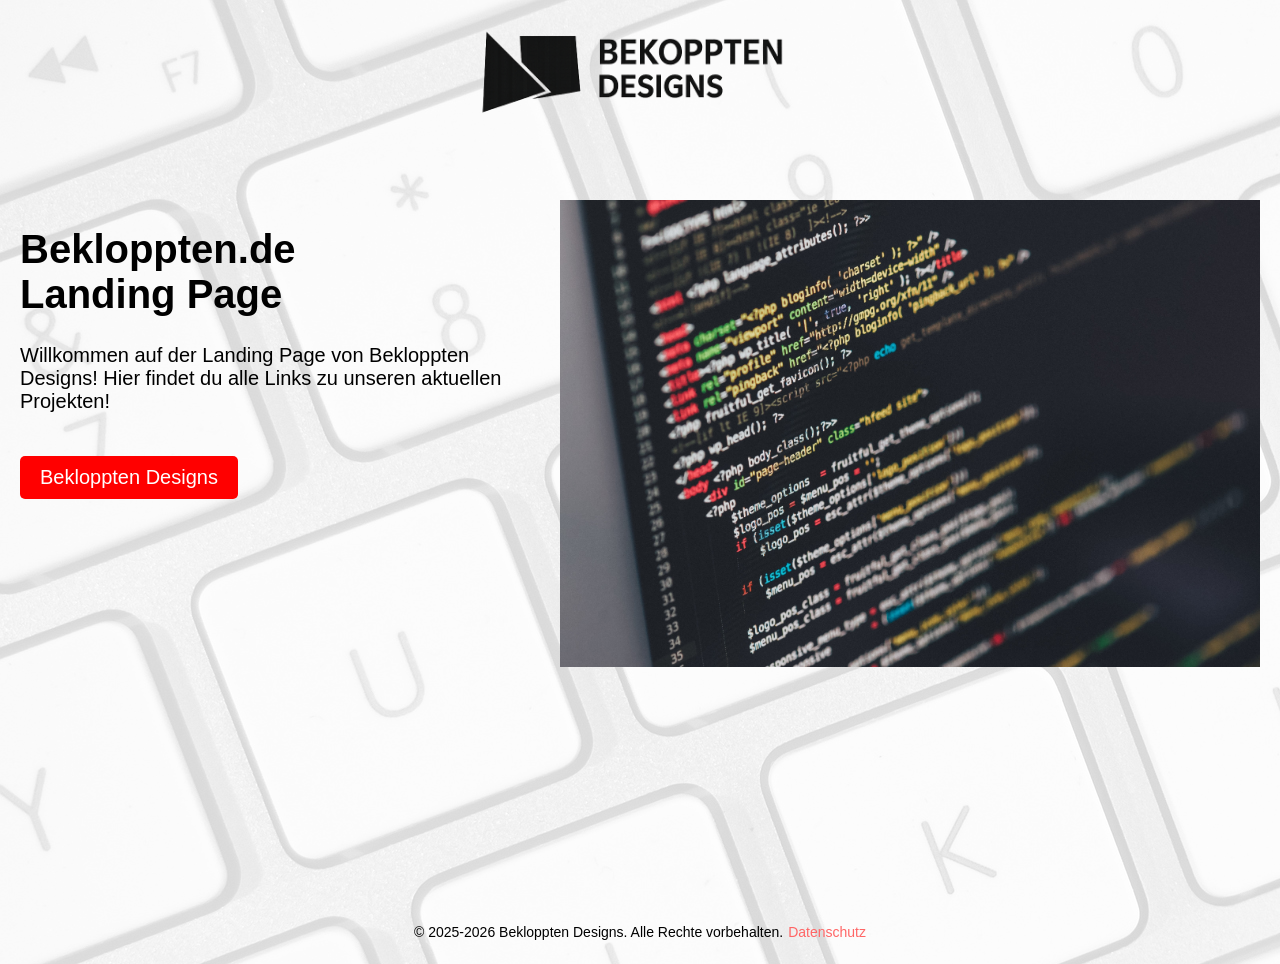
==== index.html @ e0a00014 "Grundeite Hochladen" ====
<!DOCTYPE html>
<html lang="de">
<head>
    <meta charset="UTF-8">
    <meta name="viewport" content="width=device-width, initial-scale=1.0">
    <title>Bekloppten Designs-Landing Page</title>
    <link rel="stylesheet" href="Infra/farben.css">
    <link rel="stylesheet" href="landingpage.css"> 
    <link rel="stylesheet" href="Infra/Footer.css">
</head>
<body>


  <!--Logo--> <div class="logo-container">
    <img class="logo" src="/Infra/Bilder/B Schwartz.png" alt="Logo">
   </div> 

    <div class="wrapper">
        <div class="Textblock">
            <h1>Bekloppten.de <br>
                Landing Page</h1>
            <p>Willkommen auf der Landing Page von Bekloppten Designs! 
                Hier findet du alle Links zu unseren aktuellen Projekten! <br> <br>
                
            </p>

        
           


            <a href="/BeklopptenDesigns" class="button bg-rot" >Bekloppten Designs</a>
            <!--<a href="/Games/" class="button bg-blau">Games</a>-->
            <!--<a href="RaspiNAS.html" class="button bg-gruen">Raspi NAS</a>-->

        </div>

        <div class="bildcon">
            <img class="bild" src="/Infra/Bilder/code.jpg" alt="Code Bild">
        </div>
    </div>
   
       <footer>
        <p>&copy; 2025-2026 Bekloppten Designs. Alle Rechte vorbehalten. </p> 
        <a style="padding-left: 5px;" href="/Infra/datenschutz.html" class="hellrot">Datenschutz</a>

        </footer>


</body>
</html>
---- Infra/farben.css ----
/* Grundfarben */
.rot { color: red; }
.dunkelrot { color: darkred; }
.hellrot { color: #ff6666; }

.blau { color: blue; }
.dunkelblau { color: darkblue; }
.hellblau { color: lightblue; }

.gruen { color: green; }
.dunkelgruen { color: darkgreen; }
.hellgruen { color: lightgreen; }

.gelb { color: yellow; }
.dunkelgelb { color: #b3b300; }
.hellgelb { color: #ffff99; }

.schwarz { color: black; }
.weiss { color: white; }
.grau { color: gray; }
.hellgrau { color: lightgray; }
.dunkelgrau { color: #555555; }

/* Orange- und Brauntoene */
.orange { color: orange; }
.dunkelorange { color: #ffbb00; }
.hellorange { color: #ffcc80; }

.braun { color: brown; }
.dunkelbraun { color: #4b2e2e; }
.hellbraun { color: #c49a6c; }
.beige { color: beige; }

/* Violett- und Pinktoene */
.lila { color: purple; }
.violett { color: blueviolet; }
.dunkellila { color: indigo; }

.rosa { color: pink; }
.hellrosa { color: lightpink; }
.dunkelpink { color: #c2185b; }
.magenta { color: magenta; }

/* Cyan- und Tuerkistoene */
.cyan { color: cyan; }
.tuerkis { color: turquoise; }
.helltuerkis { color: #40e0d0; }
.dunkeltuerkis { color: #008b8b; }

/* Weitere gaengige Farbnamen */
.oliv { color: olive; }
.gold { color: gold; }
.silber { color: silver; }

/* Pastelltoene */
.pastellblau { color: #aec6cf; }
.pastellgruen { color: #77dd77; }
.pastellgelb { color: #fdfd96; }
.pastelllila { color: #c3b1e1; }
.pastellrosa { color: #ffd1dc; }


/* Hintergrundfarben – Grundfarben */
.bg-rot { background-color: red; }
.bg-dunkelrot { background-color: darkred; }
.bg-hellrot { background-color: #ff6666; }

.bg-blau { background-color: blue; }
.bg-dunkelblau { background-color: darkblue; }
.bg-hellblau { background-color: lightblue; }

.bg-gruen { background-color: green; }
.bg-dunkelgruen { background-color: darkgreen; }
.bg-hellgruen { background-color: lightgreen; }

.bg-gelb { background-color: yellow; }
.bg-dunkelgelb { background-color: #b3b300; }
.bg-hellgelb { background-color: #ffff99; }

.bg-schwarz { background-color: black; }
.bg-weiss { background-color: white; }
.bg-grau { background-color: gray; }
.bg-hellgrau { background-color: lightgray; }
.bg-dunkelgrau { background-color: #555555; }

/* Orange- und Brauntoene */
.bg-orange { background-color: orange; }
.bg-dunkelorange { background-color: #cc8400; }
.bg-hellorange { background-color: #ffcc80; }

.bg-braun { background-color: brown; }
.bg-dunkelbraun { background-color: #4b2e2e; }
.bg-hellbraun { background-color: #c49a6c; }
.bg-beige { background-color: beige; }

/* Violett- und Pinktoene */
.bg-lila { background-color: purple; }
.bg-violett { background-color: blueviolet; }
.bg-dunkellila { background-color: indigo; }

.bg-rosa { background-color: pink; }
.bg-hellrosa { background-color: lightpink; }
.bg-dunkelpink { background-color: #c2185b; }
.bg-magenta { background-color: magenta; }

/* Cyan- und Tuerkistoene */
.bg-cyan { background-color: cyan; }
.bg-tuerkis { background-color: turquoise; }
.bg-helltuerkis { background-color: #40e0d0; }
.bg-dunkeltuerkis { background-color: #008b8b; }

/* Weitere gaengige Farben */
.bg-oliv { background-color: olive; }
.bg-gold { background-color: gold; }
.bg-silber { background-color: silver; }

.bg-mint { background-color: #98ff98; }
.bg-bordeaux { background-color: #800020; }
.bg-koralle { background-color: coral; }
.bg-lachs { background-color: salmon; }

.bg-navy { background-color: navy; }
.bg-teal { background-color: teal; }

/* Pastelltoene */
.bg-pastellblau { background-color: #aec6cf; }
.bg-pastellgruen { background-color: #77dd77; }
.bg-pastellgelb { background-color: #fdfd96; }
.bg-pastelllila { background-color: #c3b1e1; }
.bg-pastellrosa { background-color: #ffd1dc; }
---- landingpage.css ----
.logo {
    width: 700px;
    height: auto;
    display: flex;
    margin: 0 auto;
}
.logo-container {
    display: flex;
    justify-content: center;
    align-items: center;
    position: absolute;
    top: -150px;
    left: 50%;
    right: 50%;
}




* {
    box-sizing: border-box;
     text-decoration: none;
}

body {
    margin: 0 ;
    padding: 0;
     text-decoration: none;
    background: url(../Infra/Bilder/tastertur.png) ;
   font-size: 20px;
}



.wrapper {
    display: flex;
    justify-content: space-between;
    align-items: flex-start;
    width: 100%;
    padding: 0 20px;  
    margin-top: 200px;
}

.Textblock {
    max-width: 500px;
}

.bildcon img {
    max-width: 700px;
    height: auto;
}

.button {
    padding: 10px 20px;
    color: white;
    text-decoration: none;
    border-radius: 5px;
    border-style: hidden;
    display: inline-block;
   transition: transform 0.5s ease;

   margin-bottom: 20px;

}

.button:hover {
    background-color: rgb(0, 0, 0);
    cursor: pointer;
    transform: translateY(-10px);
}

    

/* Handy */
@media (max-width: 1000px) {
    .wrapper {
        flex-direction: column;
        gap: 20px;
    }

    .bildcon img {
        max-width: 500px;
    }

    .wrapper {
         padding: 0 0px;
    }

    .Textblock {
      position: absolute;
      right: 50px;
      left: 50px;
    }

    .bildcon {
      position: absolute;
      bottom: 100px;
      display: none;

    }
}

/* footer */

body {
 
    margin: 0;
    font-family: 'Segoe UI', Tahoma, Geneva, Verdana, sans-serif;
}

main {
    flex: 1;
}
---- Infra/Footer.css ----
footer  {
    display: flex;
    justify-content: center;
    align-items: center;
   
    width: 100%;
    padding: 10px 0;    
   
    font-size: 14px;
    position: absolute;
    top: 100%;
}
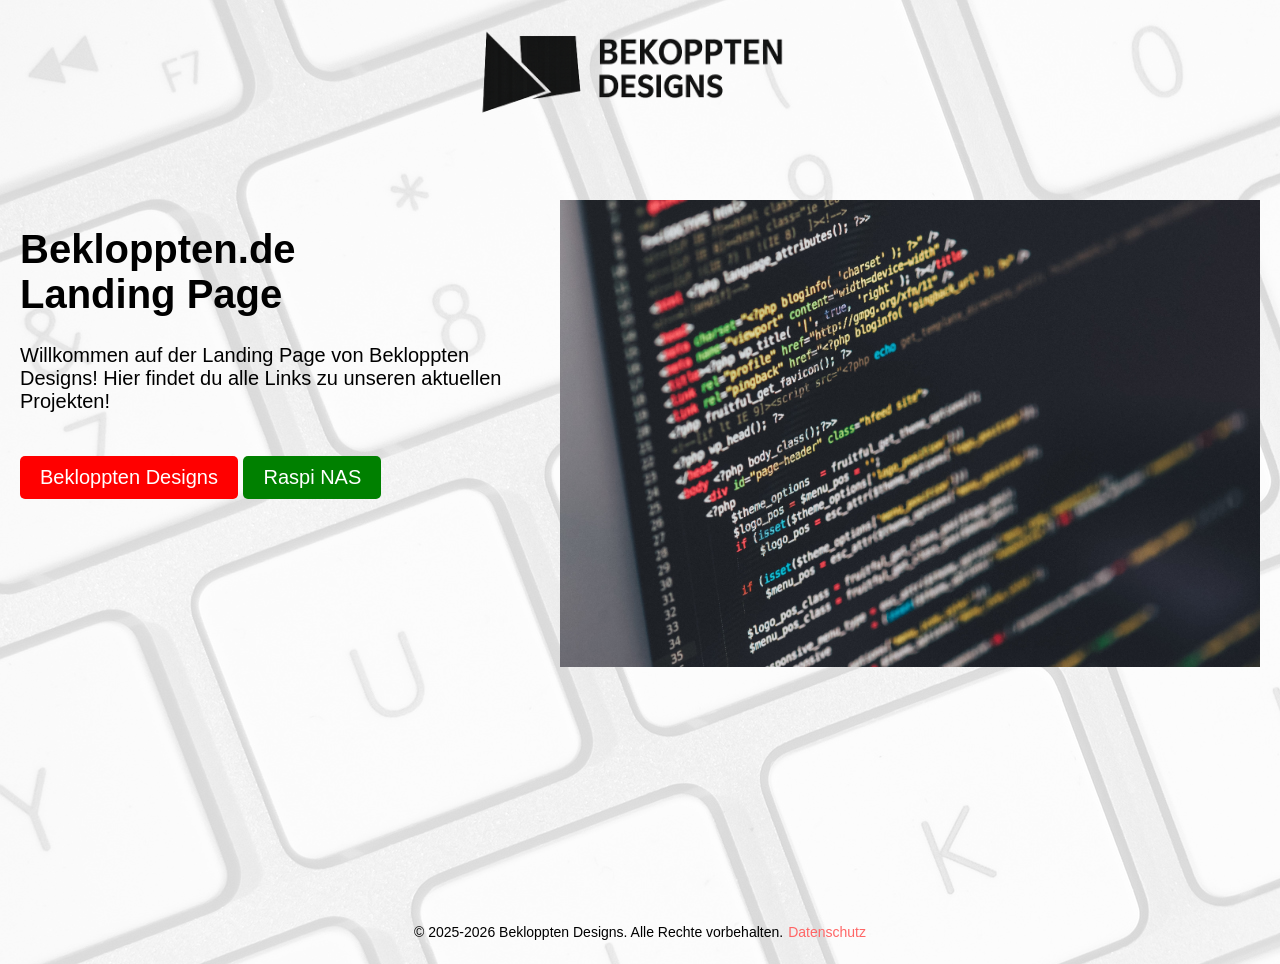
==== commit 1bc2132a: "index.html aktualisieren" ====
--- a/index.html
+++ b/index.html
@@ -28,9 +28,9 @@
            
 
 
-            <a href="/BeklopptenDesigns" class="button bg-rot" >Bekloppten Designs</a>
+            <a href="https://designs.bekloppten.de" class="button bg-rot" >Bekloppten Designs</a>
             <!--<a href="/Games/" class="button bg-blau">Games</a>-->
-            <!--<a href="RaspiNAS.html" class="button bg-gruen">Raspi NAS</a>-->
+            <a href="RaspiNAS.html" class="button bg-gruen">Raspi NAS</a>
 
         </div>
 
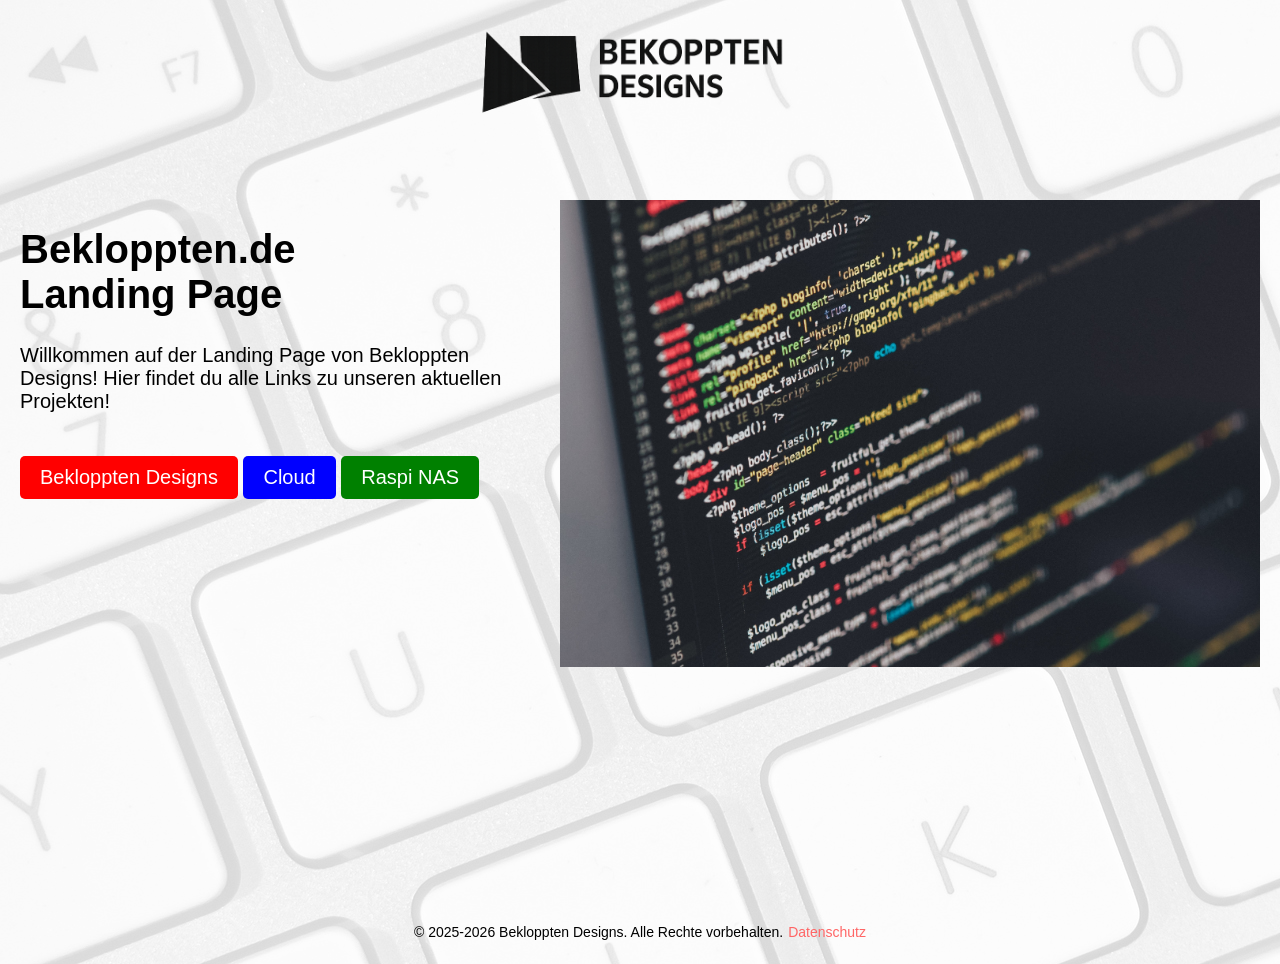
==== commit 3a58e096: "index.html aktualisieren" ====
--- a/index.html
+++ b/index.html
@@ -29,7 +29,7 @@
 
 
             <a href="https://designs.bekloppten.de" class="button bg-rot" >Bekloppten Designs</a>
-            <!--<a href="/Games/" class="button bg-blau">Games</a>-->
+            <a href="https://cloud.bekloppten.de/" class="button bg-blau">Cloud</a>
             <a href="RaspiNAS.html" class="button bg-gruen">Raspi NAS</a>
 
         </div>
--- a/landingpage.css
+++ b/landingpage.css
@@ -28,6 +28,7 @@
      text-decoration: none;
     background: url(../Infra/Bilder/tastertur.png) ;
    font-size: 20px;
+ overflow-x: hidden;
 }
 
 
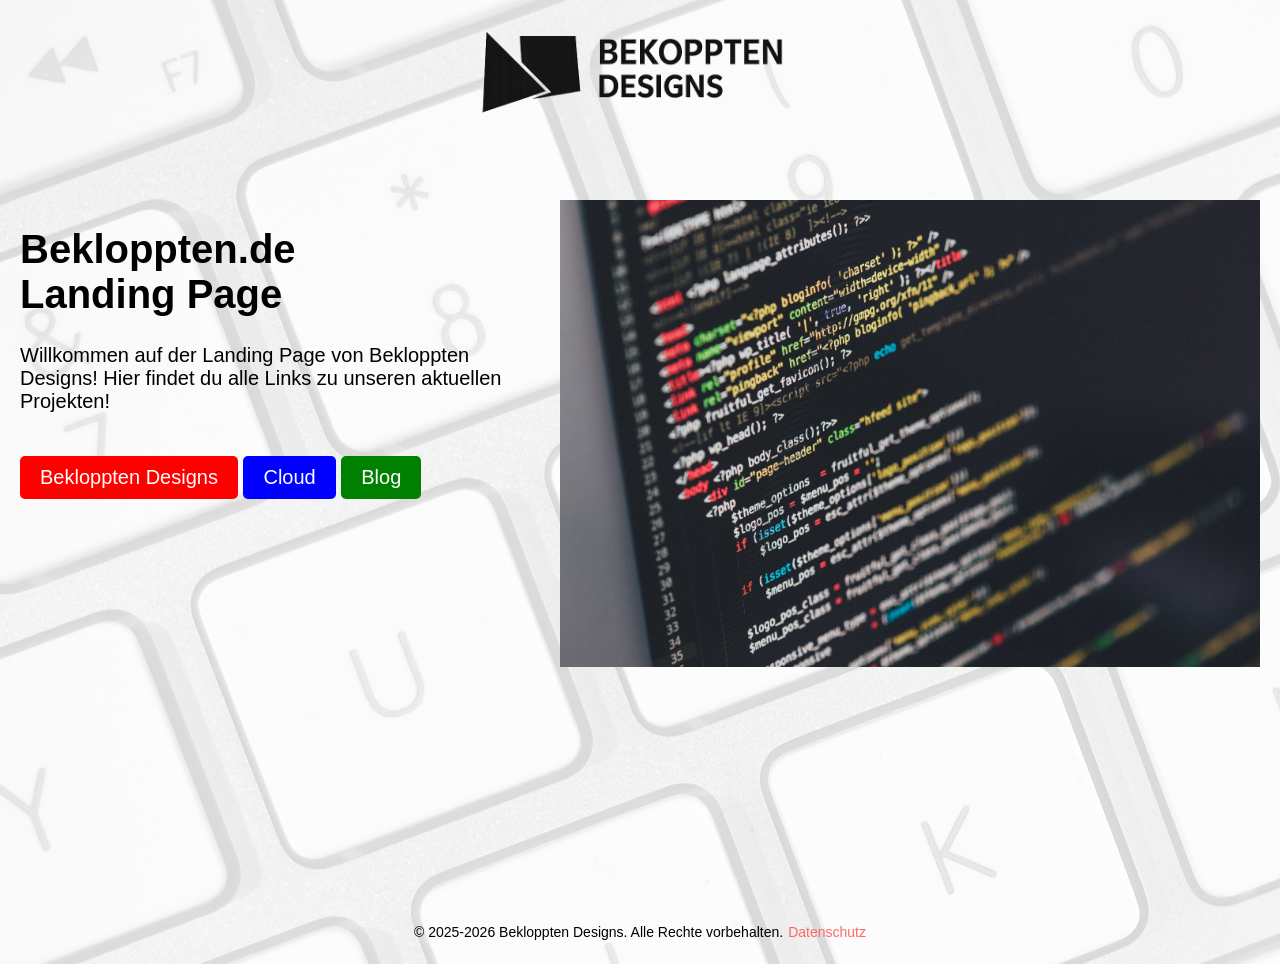
==== commit ba9f0b3f: "Replace 'Raspi NAS' link with 'Blog' link" ====
--- a/index.html
+++ b/index.html
@@ -30,7 +30,7 @@
 
             <a href="https://designs.bekloppten.de" class="button bg-rot" >Bekloppten Designs</a>
             <a href="https://cloud.bekloppten.de/" class="button bg-blau">Cloud</a>
-            <a href="RaspiNAS.html" class="button bg-gruen">Raspi NAS</a>
+            <a href="https://blog.bekloppten.de/" class="button bg-gruen">Blog</a>
 
         </div>
 
@@ -47,4 +47,4 @@
 
 
 </body>
-</html>+</html>
